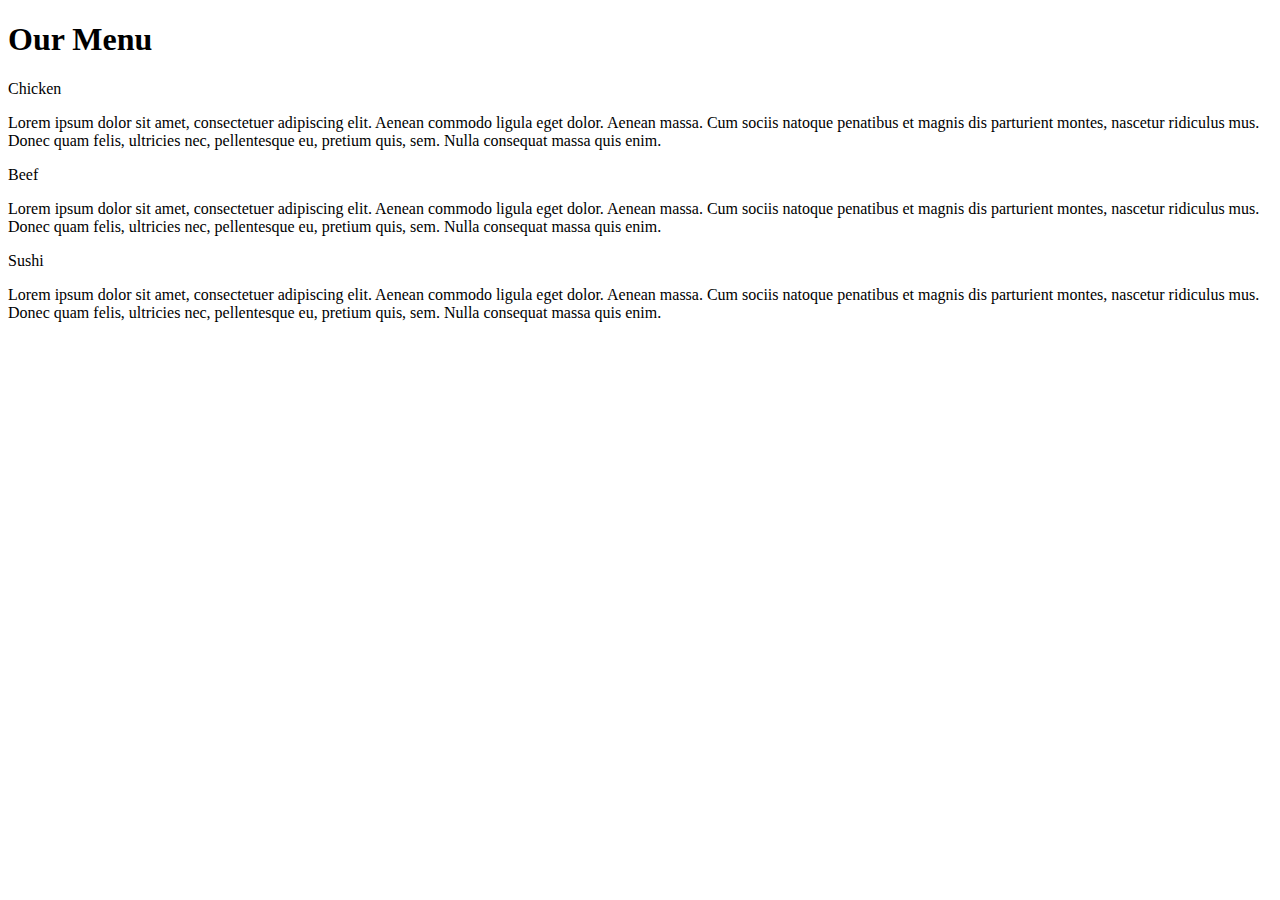
==== Module2-Solution/index.html @ 8eac0693 "Update index.html" ====
<!DOCTYPE html>
<html>
<head>

<title>Module 2 Coding Assignment (The Solution)</title>
<meta name="viewport" content="width=device-width, initial-scale=1">
<link rel="stylesheet" type="text/css" href="style.css">

</head>
<body>
<h1>Our Menu</h1>



  <div class="col-lg-4 col-md-6 col-sm-12">
  	<div class="box">
  		<p class="content-name name1">Chicken</p>
  		<p class="content">Lorem ipsum dolor sit amet, consectetuer adipiscing elit. Aenean commodo ligula eget dolor. Aenean massa. Cum sociis natoque penatibus et magnis dis parturient montes, nascetur ridiculus mus. Donec quam felis, ultricies nec, pellentesque eu, pretium quis, sem. Nulla consequat massa quis enim.</p>
  	</div>
  </div>

  <div class="col-lg-4 col-md-6 col-sm-12">
  	<div class="box">
   		<p class="content-name name2">Beef</p>
   		<p class="content">Lorem ipsum dolor sit amet, consectetuer adipiscing elit. Aenean commodo ligula eget dolor. Aenean massa. Cum sociis natoque penatibus et magnis dis parturient montes, nascetur ridiculus mus. Donec quam felis, ultricies nec, pellentesque eu, pretium quis, sem. Nulla consequat massa quis enim.</p>
  	</div>
  </div>

  <div class="col-lg-4 col-md-12 col-sm-12">
  	<div class="box">
  		<p class="content-name name3">Sushi</p>
  		<p class="content">Lorem ipsum dolor sit amet, consectetuer adipiscing elit. Aenean commodo ligula eget dolor. Aenean massa. Cum sociis natoque penatibus et magnis dis parturient montes, nascetur ridiculus mus. Donec quam felis, ultricies nec, pellentesque eu, pretium quis, sem. Nulla consequat massa quis enim.</p>
  	</div>	
  </div>

</body>
</html>
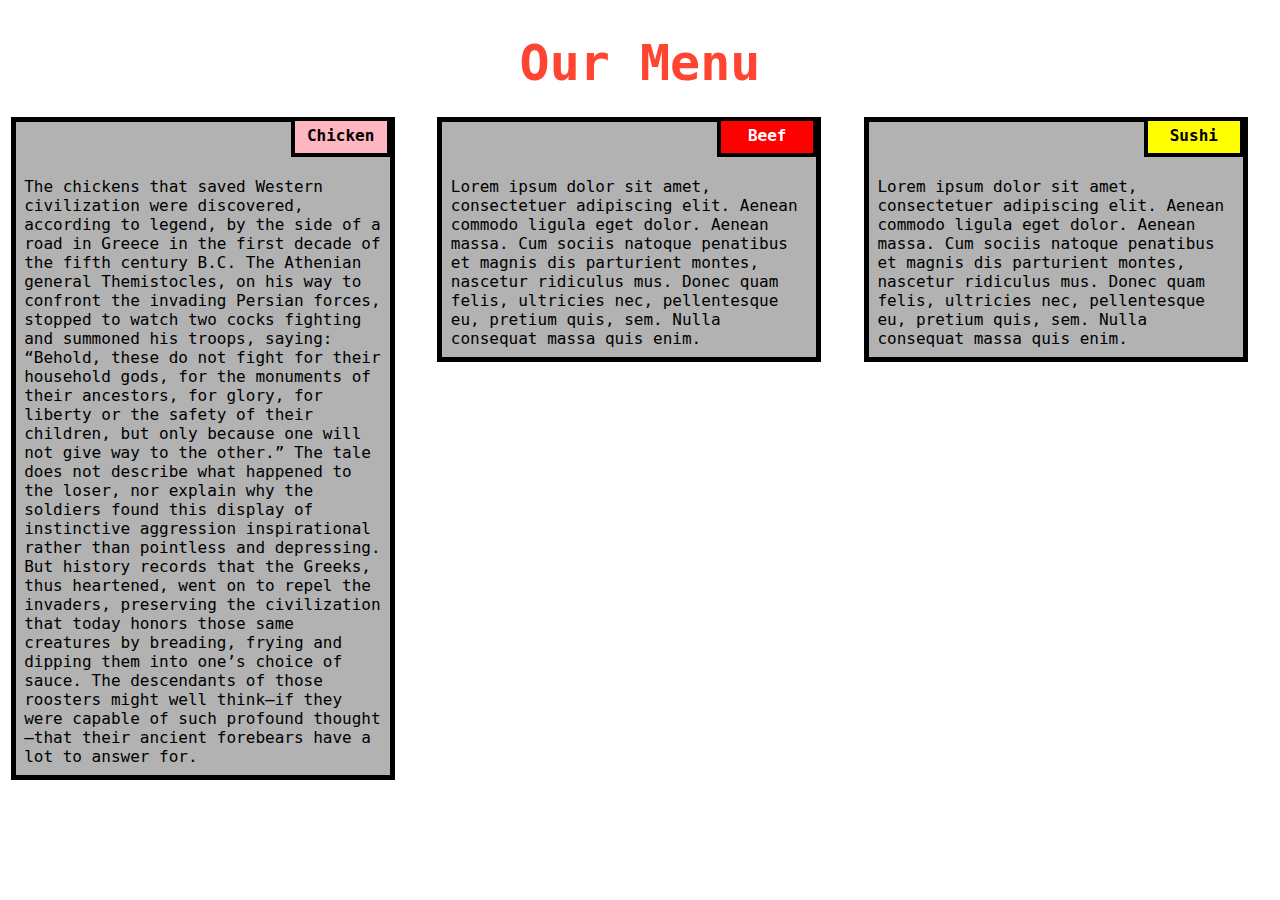
==== commit 08cfc121: "Update index.html" ====
--- a/Module2-Solution/index.html
+++ b/Module2-Solution/index.html
@@ -15,7 +15,8 @@
   <div class="col-lg-4 col-md-6 col-sm-12">
   	<div class="box">
   		<p class="content-name name1">Chicken</p>
-  		<p class="content">Lorem ipsum dolor sit amet, consectetuer adipiscing elit. Aenean commodo ligula eget dolor. Aenean massa. Cum sociis natoque penatibus et magnis dis parturient montes, nascetur ridiculus mus. Donec quam felis, ultricies nec, pellentesque eu, pretium quis, sem. Nulla consequat massa quis enim.</p>
+  		<p class="content">
+        The chickens that saved Western civilization were discovered, according to legend, by the side of a road in Greece in the first decade of the fifth century B.C. The Athenian general Themistocles, on his way to confront the invading Persian forces, stopped to watch two cocks fighting and summoned his troops, saying: “Behold, these do not fight for their household gods, for the monuments of their ancestors, for glory, for liberty or the safety of their children, but only because one will not give way to the other.” The tale does not describe what happened to the loser, nor explain why the soldiers found this display of instinctive aggression inspirational rather than pointless and depressing. But history records that the Greeks, thus heartened, went on to repel the invaders, preserving the civilization that today honors those same creatures by breading, frying and dipping them into one’s choice of sauce. The descendants of those roosters might well think—if they were capable of such profound thought—that their ancient forebears have a lot to answer for.</p>
   	</div>
   </div>
 
--- a/Module2-Solution/style.css
+++ b/Module2-Solution/style.css
@@ -0,0 +1,105 @@
+
+
+
+* {
+  box-sizing: border-box;
+}
+
+body{
+	margin: 0;
+	padding: 0;
+  font-family: "Monospace", Andale Mono, monospace;
+}
+
+.row{
+  margin-top: 5%;
+  margin-bottom: 5%;
+}
+
+h1 {
+  margin-bottom: 15px;
+  text-align: center;
+  color: #ff4532;
+  font-size: 50px;
+}
+
+
+.box{
+  width: 100%;
+  overflow: none;
+}
+
+
+.content-name{
+  overflow: none;
+  text-align: center;
+  border: 4px solid black;
+  width: 100px;
+  height: 40px;
+  padding: 5px;
+  float: right;
+  margin-right: 36px;
+  margin-top: 0px;
+  font-weight: bold;
+  position: relative;
+}
+
+.content{
+  border: 5px solid black;
+  width: 90%;
+  height: auto;
+  margin: 2.5%;
+  color: black
+  font-size: 25px;
+  padding: 2%;
+  padding-top: 55px;
+  background-color: rgba(0,0,0,0.3);
+}
+
+.name1{
+  background-color: #FFB6C1;
+}
+
+.name2{
+  color: white;
+  background-color: #FF0000;
+}
+.name3{
+  background-color: #FFFF00;
+}
+
+
+/******** The Large Apparatus exclusively ********/
+@media (min-width: 992px) {
+  .col-lg-4 {
+  	float: left;
+    width: 33.33%;
+  }
+}
+/******** The Medium Apparatus exclusively ********/
+@media (min-width: 768px) and (max-width: 991px) {
+  .col-md-6,.col-md-12 {
+    float: left;
+  }
+  .col-md-6 {
+    width: 50%;
+  }
+  .col-md-12 {
+    margin-left: -10px;
+    width: 100%;
+  }
+  .name3{
+    margin-right: 65px;
+    width: 100px;
+  }
+}
+/******** The Small Apparatus exclusively ********/
+@media (min-width: 0px) and (max-width: 767px) {
+  .col-sm-12 {
+  	float: left;
+    width: 100%;
+  }
+  .content-name{
+    margin-right: 30px;
+  }
+}
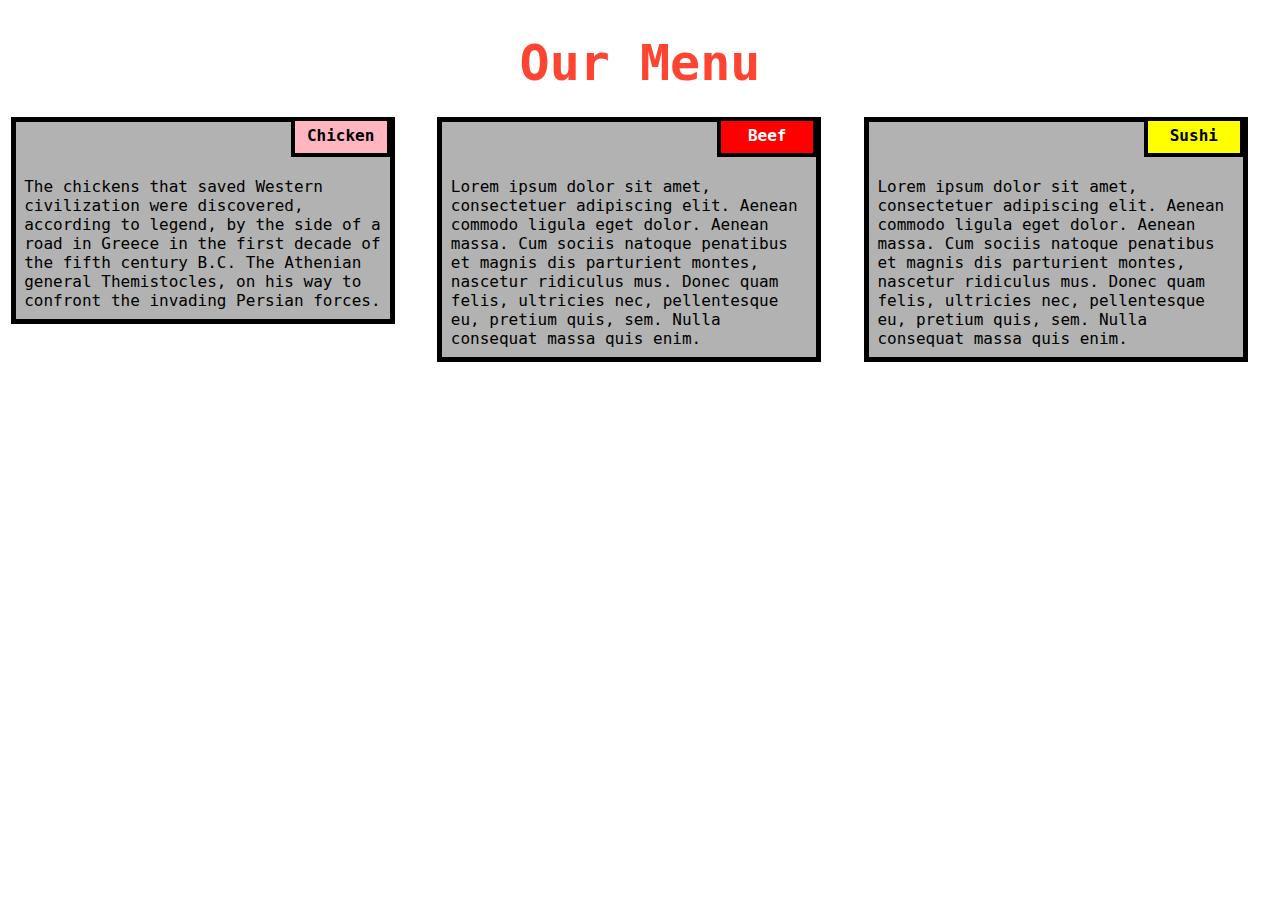
==== commit 5773ca63: "Update index.html" ====
--- a/Module2-Solution/index.html
+++ b/Module2-Solution/index.html
@@ -16,7 +16,7 @@
   	<div class="box">
   		<p class="content-name name1">Chicken</p>
   		<p class="content">
-        The chickens that saved Western civilization were discovered, according to legend, by the side of a road in Greece in the first decade of the fifth century B.C. The Athenian general Themistocles, on his way to confront the invading Persian forces, stopped to watch two cocks fighting and summoned his troops, saying: “Behold, these do not fight for their household gods, for the monuments of their ancestors, for glory, for liberty or the safety of their children, but only because one will not give way to the other.” The tale does not describe what happened to the loser, nor explain why the soldiers found this display of instinctive aggression inspirational rather than pointless and depressing. But history records that the Greeks, thus heartened, went on to repel the invaders, preserving the civilization that today honors those same creatures by breading, frying and dipping them into one’s choice of sauce. The descendants of those roosters might well think—if they were capable of such profound thought—that their ancient forebears have a lot to answer for.</p>
+         The chickens that saved Western civilization were discovered, according to legend, by the side of a road in Greece in the first decade of the fifth century B.C. The Athenian general Themistocles, on his way to confront the invading Persian forces.</p>
   	</div>
   </div>
 
